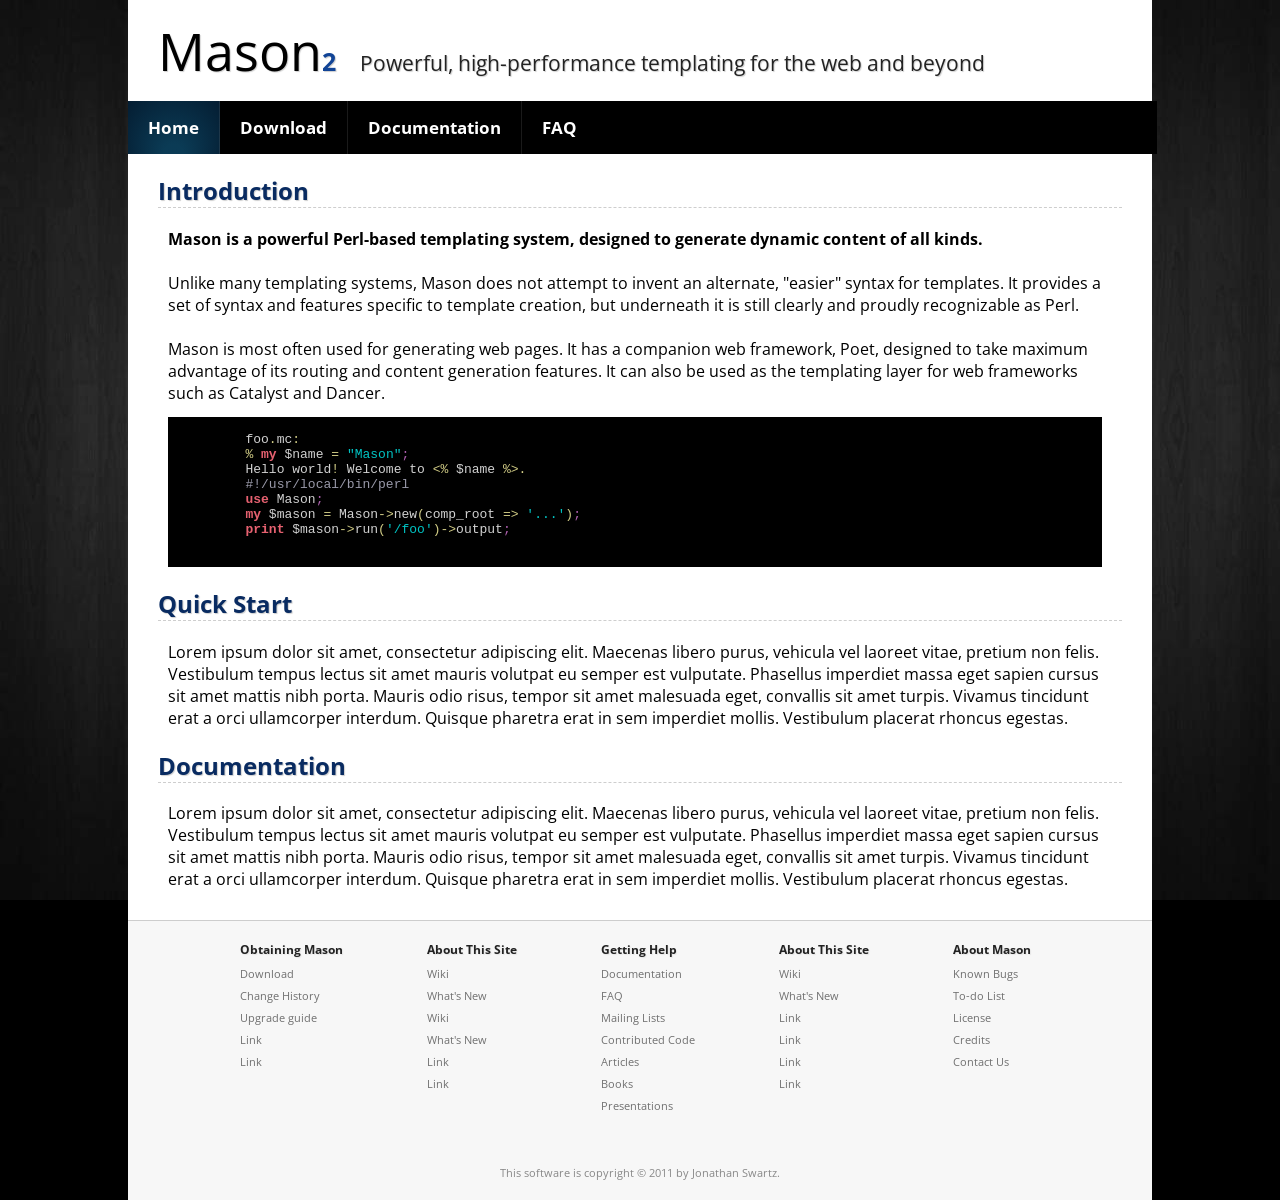
==== index.html @ 0ffcfb74 "change background image src change mozilla to have less transparency" ====
<!DOCTYPE html>
<html>
<head>
	<meta charset="utf-8">
	<title>Mason2</title>
	<link href='http://fonts.googleapis.com/css?family=Open+Sans' rel='stylesheet' type='text/css' />
	<link href="css/style.css" rel="stylesheet" type="text/css" />
	<style type="text/css">
	</style>
</head>
<body>
	<div id="background">
    	<img src="images/bg.jpg" class="stretch" alt="" />
    </div>

	<div id="container">
		<div id="header">
			<span class="logo">Mason<span>2</span></span>
			<span class="description">Powerful, high-performance templating for the web and beyond</span>
			<!--a href="/download"><img src="images/download.gif" /></a-->
		</div>

		<ul id="menu">
			<li class="first current"><a href="/">Home</a></li>
			<li><a href="/">Download</a></li>
			<li><a href="/">Documentation</a></li>
			<li><a href="/">FAQ</a></li>
		</ul>

		<div id="main">

			<h2>Introduction</h2>
			<div class="section">
				<p>
					<strong>Mason is a powerful Perl-based templating system, designed to generate dynamic content of all kinds.</strong><br /><br />
					Unlike many templating systems, Mason does not attempt to invent an alternate, "easier" syntax for templates. It provides a set of syntax and features specific to template creation, but underneath it is still clearly and proudly recognizable as Perl.<br /><br />
					Mason is most often used for generating web pages. It has a companion web framework, Poet, designed to take maximum advantage of its routing and content generation features. It can also be used as the templating layer for web frameworks such as Catalyst and Dancer.<br />
				</p>

	<pre style='color:#d1d1d1;background:#000000;'>
	foo<span style='color:#d2cd86; '>.</span>mc<span style='color:#d2cd86; '>:</span>
	<span style='color:#d2cd86; '>%</span> <span style='color:#e66170; font-weight:bold; '>my</span> $name <span style='color:#d2cd86; '>=</span> <span style='color:#00c4c4; '>"Mason"</span><span style='color:#b060b0; '>;</span>
	Hello world<span style='color:#d2cd86; '>!</span> Welcome to <span style='color:#d2cd86; '>&lt;</span><span style='color:#d2cd86; '>%</span> $name <span style='color:#d2cd86; '>%</span><span style='color:#d2cd86; '>></span><span style='color:#d2cd86; '>.</span>
	<span style='color:#9999a9; '>#!/usr/local/bin/perl</span>
	<span style='color:#e66170; font-weight:bold; '>use</span> Mason<span style='color:#b060b0; '>;</span>
	<span style='color:#e66170; font-weight:bold; '>my</span> $mason <span style='color:#d2cd86; '>=</span> Mason<span style='color:#d2cd86; '>-></span>new<span style='color:#d2cd86; '>(</span>comp_root <span style='color:#d2cd86; '>=></span> <span style='color:#00c4c4; '>'...'</span><span style='color:#d2cd86; '>)</span><span style='color:#b060b0; '>;</span>
	<span style='color:#e66170; font-weight:bold; '>print</span> $mason<span style='color:#d2cd86; '>-></span>run<span style='color:#d2cd86; '>(</span><span style='color:#00c4c4; '>'/foo'</span><span style='color:#d2cd86; '>)</span><span style='color:#d2cd86; '>-></span>output<span style='color:#b060b0; '>;</span>
	</pre>

			</div>

			<h2>Quick Start</h2>
			<div class="section">
				<p>Lorem ipsum dolor sit amet, consectetur adipiscing elit. Maecenas libero purus, vehicula vel laoreet vitae, pretium non felis. Vestibulum tempus lectus sit amet mauris volutpat eu semper est vulputate. Phasellus imperdiet massa eget sapien cursus sit amet mattis nibh porta. Mauris odio risus, tempor sit amet malesuada eget, convallis sit amet turpis. Vivamus tincidunt erat a orci ullamcorper interdum. Quisque pharetra erat in sem imperdiet mollis. Vestibulum placerat rhoncus egestas.</p>
			</div>

			<h2>Documentation</h2>
			<div class="section">
				<p>Lorem ipsum dolor sit amet, consectetur adipiscing elit. Maecenas libero purus, vehicula vel laoreet vitae, pretium non felis. Vestibulum tempus lectus sit amet mauris volutpat eu semper est vulputate. Phasellus imperdiet massa eget sapien cursus sit amet mattis nibh porta. Mauris odio risus, tempor sit amet malesuada eget, convallis sit amet turpis. Vivamus tincidunt erat a orci ullamcorper interdum. Quisque pharetra erat in sem imperdiet mollis. Vestibulum placerat rhoncus egestas.</p>
			</div>

		</div>

		<div id="footer">
			<div class="column">
				<h5>Obtaining Mason</h5>
				<ul>
					<li><a href="#">Download</a></li>
					<li><a href="#">Change History</a></li>
					<li><a href="#">Upgrade guide</a></li>
					<li><a href="#">Link</a></li>
					<li><a href="#">Link</a></li>
				</ul>
			</div>
			<div class="column">
				<h5>About This Site</h5>
				<ul>
					<li><a href="#">Wiki</a></li>
					<li><a href="#">What's New</a></li>
					<li><a href="#">Wiki</a></li>
					<li><a href="#">What's New</a></li>
					<li><a href="#">Link</a></li>
					<li><a href="#">Link</a></li>
				</ul>
			</div>
			<div class="column">
				<h5>Getting Help</h5>
				<ul>
					<li><a href="#">Documentation</a></li>
					<li><a href="#">FAQ</a></li>
					<li><a href="#">Mailing Lists</a></li>
					<li><a href="#">Contributed Code</a></li>
					<li><a href="#">Articles</a></li>
					<li><a href="#">Books</a></li>
					<li><a href="#">Presentations</a></li>
				</ul>
			</div>
			<div class="column">
				<h5>About This Site</h5>
				<ul>
					<li><a href="#">Wiki</a></li>
					<li><a href="#">What's New</a></li>
					<li><a href="#">Link</a></li>
					<li><a href="#">Link</a></li>
					<li><a href="#">Link</a></li>
					<li><a href="#">Link</a></li>
				</ul>
			</div>
			<div class="column last">
				<h5>About Mason</h5>
				<ul>
					<li><a href="#">Known Bugs</a></li>
					<li><a href="#">To-do List</a></li>
					<li><a href="#">License</a></li>
					<li><a href="#">Credits</a></li>
					<li><a href="#">Contact Us</a></li>
				</ul>
			</div>
			<div class="copyright">This software is copyright &copy; 2011 by Jonathan Swartz.</div>
		</div>
	</div>

</body>
</html>
---- css/style.css ----
html {
	height: 100%;
}
body {
	font-family: 'Open Sans', sans-serif;
	margin: 0;
	padding: 0;
	background-color: black;
	/*background: black url('../images/diag-line-20.png') repeat;*/
	/*background: black url('http://www.desktopwallpaperhd.com/wallpapers/6/1328.jpg') no-repeat center;*/
	color: black;
	height: 100%;
}
#background {
	width: 100%; 
	height: 100%; 
	position: fixed; 
	left: 0px; 
	top: 0px; 
	z-index: -1;
}
.stretch {
	width:100%;
	height:100%;
}
#container {
	width: 1024px;
	margin: auto;
	background-color: white;
	min-height: 100%;
}
#menu {
	color: white;
	background-color: black;
	list-style: none;
	font-size: 17px;
	margin:0;
	width: 1024px;
	padding-left:5px;
}
#menu li {
	display: inline-block;
	margin-left:-5px;
	padding:0;
}
#menu li a {
	display: inline-block;
	color: white;
	text-decoration: none;
	padding: 15px 20px;
	border-left: 1px solid rgba(255,255,255,0.1);  
	border-right: 1px solid rgba(0,0,0,0.1);  
}
#menu li.current a, #menu li a:hover {
	border-bottom: none;
	background: #000;
	background: -webkit-gradient(radial, 50% 100%, 10, 50% 50%, 90, from(rgba(31,169,244,.35)), to(rgba(0,28,78, .35)) );  
	background: -moz-radial-gradient(center 80px 45deg, circle cover, rgba(31,169,244,.6) 0%, rgba(0,28,78,.6) 100%);
}

#menu li.first a {
	border-left: none;
}

#header {
	padding: 15px;
	padding-left: 30px;
	text-shadow: 1px 1px 1px #cecece;
	min-width: 1050px;
}
#header img {
	float: right;
	margin-top: 6px;
	margin-right: 3px;
	border: none;
}
.logo {
	font-size: 52px;
}
.logo span {
	color: #114496;
	font-size: 25px;
	font-weight: bold;
}
.description {
	font-size: 21px;
	color: #222;
	display: inline-block;
	padding-left: 20px;
}
#main {
	padding-left: 30px;
	padding-right: 30px;
	padding-bottom: 30px;
}
h2 {
	color: #092B61;
	text-shadow: 1px 1px 1px #cecece;
	border-bottom: 1px dashed #cecece;
	font-weight: bold;
}
pre {
	padding: 15px;
}

.section {
	padding: 0px 20px 0px 10px;
}

p {
	padding: 0;
	margin: 0;
}

a {
	color: #114486;
	text-decoration: none;
	font-weight: bold;
}

a:hover {
	border-bottom: 1px dotted #114486;
}

#footer {
	background-color: #F7F7F7;
	color: black;
	padding-bottom: 20px;
	border-top: 1px #CDCDCD solid;
	text-align: center;
}

#footer a {
	color: #707070;
	font-weight: normal;
	font-size: 11px;
}

#footer a:hover {
	border-bottom: none;
	color: black;
}

#footer h5 {
	margin-bottom: 3px;
	color: #222;
	text-shadow: 1px 1px 1px #e6e6e6;
	font-weight: bold;
	font-size: 12px;
}

#footer .column {
	display: inline-block;
	vertical-align: top;
	text-align: left;
	padding-left: 80px;
}

#footer .last {
	padding-right: 90px;
}

#footer .column ul {
	list-style: none;
	padding: 0;
	margin: 0;
}

.copyright {
	width: 100%;
	font-size: 11px;
	text-align: center;
	padding-top: 50px;
	color: #888;
}
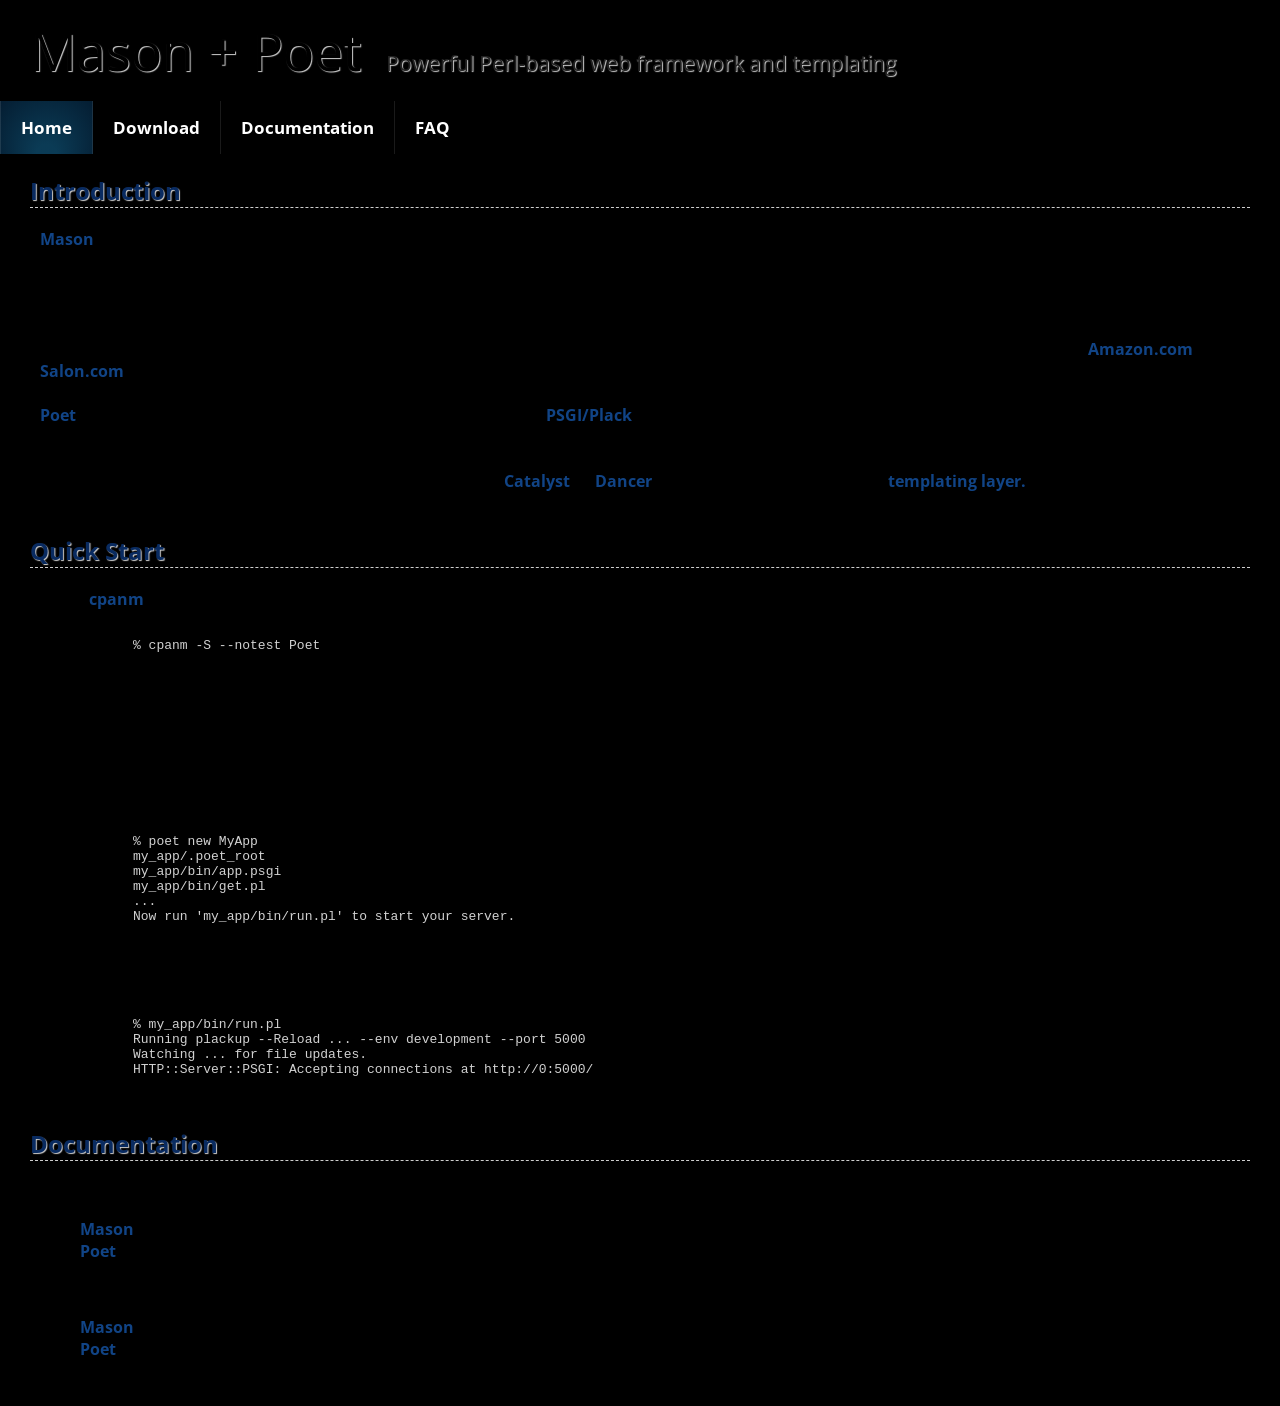
==== commit 992447bb: "fill in wording" ====
--- a/index.html
+++ b/index.html
@@ -1,127 +1,100 @@
 <!DOCTYPE html>
 <html>
-<head>
-	<meta charset="utf-8">
-	<title>Mason2</title>
-	<link href='http://fonts.googleapis.com/css?family=Open+Sans' rel='stylesheet' type='text/css' />
-	<link href="css/style.css" rel="stylesheet" type="text/css" />
-	<style type="text/css">
-	</style>
-</head>
-<body>
-	<div id="background">
-    	<img src="images/bg.jpg" class="stretch" alt="" />
+  <head>
+    <meta charset="utf-8">
+    <title>Mason2</title>
+    <link href='http://fonts.googleapis.com/css?family=Open+Sans' rel='stylesheet' type='text/css' />
+    <link href="css/style.css" rel="stylesheet" type="text/css" />
+    <style type="text/css">
+    </style>
+  </head>
+  <body>
+
+    <div id="header">
+      <span class="logo">Mason + Poet</span>
+      <span class="description">Powerful Perl-based web framework and templating</span>
     </div>
 
-	<div id="container">
-		<div id="header">
-			<span class="logo">Mason<span>2</span></span>
-			<span class="description">Powerful, high-performance templating for the web and beyond</span>
-			<!--a href="/download"><img src="images/download.gif" /></a-->
-		</div>
+    <ul id="menu">
+      <li class="current"><a href="/">Home</a></li>
+      <li><a href="/">Download</a></li>
+      <li><a href="/">Documentation</a></li>
+      <li><a href="/">FAQ</a></li>
+    </ul>
 
-		<ul id="menu">
-			<li class="first current"><a href="/">Home</a></li>
-			<li><a href="/">Download</a></li>
-			<li><a href="/">Documentation</a></li>
-			<li><a href="/">FAQ</a></li>
-		</ul>
+    <div id="main">
 
-		<div id="main">
+      <h2>Introduction</h2>
+      <div class="section">
+        <p>
+          <strong><a href="http://search.cpan.org/perldoc?Mason">Mason</a> is a powerful Perl-based templating system</strong> for generating HTML or other dynamic content.<br/><br/>
 
-			<h2>Introduction</h2>
-			<div class="section">
-				<p>
-					<strong>Mason is a powerful Perl-based templating system, designed to generate dynamic content of all kinds.</strong><br /><br />
-					Unlike many templating systems, Mason does not attempt to invent an alternate, "easier" syntax for templates. It provides a set of syntax and features specific to template creation, but underneath it is still clearly and proudly recognizable as Perl.<br /><br />
-					Mason is most often used for generating web pages. It has a companion web framework, Poet, designed to take maximum advantage of its routing and content generation features. It can also be used as the templating layer for web frameworks such as Catalyst and Dancer.<br />
-				</p>
+          Unlike many templating systems, Mason does not invent an alternate, "easier" syntax for templates. It simply lays a friendly templating syntax over the versatile and well-documented Perl language.<br/><br/>
 
-	<pre style='color:#d1d1d1;background:#000000;'>
-	foo<span style='color:#d2cd86; '>.</span>mc<span style='color:#d2cd86; '>:</span>
-	<span style='color:#d2cd86; '>%</span> <span style='color:#e66170; font-weight:bold; '>my</span> $name <span style='color:#d2cd86; '>=</span> <span style='color:#00c4c4; '>"Mason"</span><span style='color:#b060b0; '>;</span>
-	Hello world<span style='color:#d2cd86; '>!</span> Welcome to <span style='color:#d2cd86; '>&lt;</span><span style='color:#d2cd86; '>%</span> $name <span style='color:#d2cd86; '>%</span><span style='color:#d2cd86; '>></span><span style='color:#d2cd86; '>.</span>
-	<span style='color:#9999a9; '>#!/usr/local/bin/perl</span>
-	<span style='color:#e66170; font-weight:bold; '>use</span> Mason<span style='color:#b060b0; '>;</span>
-	<span style='color:#e66170; font-weight:bold; '>my</span> $mason <span style='color:#d2cd86; '>=</span> Mason<span style='color:#d2cd86; '>-></span>new<span style='color:#d2cd86; '>(</span>comp_root <span style='color:#d2cd86; '>=></span> <span style='color:#00c4c4; '>'...'</span><span style='color:#d2cd86; '>)</span><span style='color:#b060b0; '>;</span>
-	<span style='color:#e66170; font-weight:bold; '>print</span> $mason<span style='color:#d2cd86; '>-></span>run<span style='color:#d2cd86; '>(</span><span style='color:#00c4c4; '>'/foo'</span><span style='color:#d2cd86; '>)</span><span style='color:#d2cd86; '>-></span>output<span style='color:#b060b0; '>;</span>
-	</pre>
+          Mason has been around for fourteen years (originally as HTML::Mason) and has powered thousands of web sites large and small, including <a href="http://amazon.com/">Amazon.com</a> and <a href="http://salon.com/">Salon.com</a>. Mason 2 was launched in 2011.<br></br>
 
-			</div>
+          <strong><a href="http://search.cpan.org/perldoc?Poet">Poet</a> is a modern companion web framework for Mason.</strong> It uses <a href="http://plackperl.org/">PSGI/Plack</a> for server integration and a selection of best-of-breed CPAN modules for caching, logging and configuration.<br/><br/>
 
-			<h2>Quick Start</h2>
-			<div class="section">
-				<p>Lorem ipsum dolor sit amet, consectetur adipiscing elit. Maecenas libero purus, vehicula vel laoreet vitae, pretium non felis. Vestibulum tempus lectus sit amet mauris volutpat eu semper est vulputate. Phasellus imperdiet massa eget sapien cursus sit amet mattis nibh porta. Mauris odio risus, tempor sit amet malesuada eget, convallis sit amet turpis. Vivamus tincidunt erat a orci ullamcorper interdum. Quisque pharetra erat in sem imperdiet mollis. Vestibulum placerat rhoncus egestas.</p>
-			</div>
+          If you are already using another Perl web framework, such as <a href="http://search.cpan.org/perldoc?Catalyst">Catalyst</a> or <a href="http://search.cpan.org/perldoc?Dancer">Dancer</a>, Mason can also be used as its <a href="http://search.cpan.org/perldoc?Catalyst::View::Mason2">templating</a> <a href="http://search.cpan.org/perldoc?Dancer::Template::Mason2">layer.</a><br/><br/>
+        </p>
 
-			<h2>Documentation</h2>
-			<div class="section">
-				<p>Lorem ipsum dolor sit amet, consectetur adipiscing elit. Maecenas libero purus, vehicula vel laoreet vitae, pretium non felis. Vestibulum tempus lectus sit amet mauris volutpat eu semper est vulputate. Phasellus imperdiet massa eget sapien cursus sit amet mattis nibh porta. Mauris odio risus, tempor sit amet malesuada eget, convallis sit amet turpis. Vivamus tincidunt erat a orci ullamcorper interdum. Quisque pharetra erat in sem imperdiet mollis. Vestibulum placerat rhoncus egestas.</p>
-			</div>
+      </div>
 
-		</div>
+      <h2>Quick Start</h2>
+      <div class="section">
 
-		<div id="footer">
-			<div class="column">
-				<h5>Obtaining Mason</h5>
-				<ul>
-					<li><a href="#">Download</a></li>
-					<li><a href="#">Change History</a></li>
-					<li><a href="#">Upgrade guide</a></li>
-					<li><a href="#">Link</a></li>
-					<li><a href="#">Link</a></li>
-				</ul>
-			</div>
-			<div class="column">
-				<h5>About This Site</h5>
-				<ul>
-					<li><a href="#">Wiki</a></li>
-					<li><a href="#">What's New</a></li>
-					<li><a href="#">Wiki</a></li>
-					<li><a href="#">What's New</a></li>
-					<li><a href="#">Link</a></li>
-					<li><a href="#">Link</a></li>
-				</ul>
-			</div>
-			<div class="column">
-				<h5>Getting Help</h5>
-				<ul>
-					<li><a href="#">Documentation</a></li>
-					<li><a href="#">FAQ</a></li>
-					<li><a href="#">Mailing Lists</a></li>
-					<li><a href="#">Contributed Code</a></li>
-					<li><a href="#">Articles</a></li>
-					<li><a href="#">Books</a></li>
-					<li><a href="#">Presentations</a></li>
-				</ul>
-			</div>
-			<div class="column">
-				<h5>About This Site</h5>
-				<ul>
-					<li><a href="#">Wiki</a></li>
-					<li><a href="#">What's New</a></li>
-					<li><a href="#">Link</a></li>
-					<li><a href="#">Link</a></li>
-					<li><a href="#">Link</a></li>
-					<li><a href="#">Link</a></li>
-				</ul>
-			</div>
-			<div class="column last">
-				<h5>About Mason</h5>
-				<ul>
-					<li><a href="#">Known Bugs</a></li>
-					<li><a href="#">To-do List</a></li>
-					<li><a href="#">License</a></li>
-					<li><a href="#">Credits</a></li>
-					<li><a href="#">Contact Us</a></li>
-				</ul>
-			</div>
-			<div class="copyright">This software is copyright &copy; 2011 by Jonathan Swartz.</div>
-		</div>
-	</div>
+        Install <a href="http://search.cpan.org/perldoc?App::cpanminus#INSTALLATION">cpanm</a> if necessary. Then run
 
-</body>
+        <pre style='color:#d1d1d1;background:#000000;'>
+          % cpanm -S --notest Poet
+        </pre>
+
+        <p>This will install Poet and all prereqs, including Mason.<br/>
+
+          Omit the "-S" if you don't have root, in which case cpanminus will install Poet
+          and prereqs into ~/perl5.<br/>
+
+          Omit the "--notest" if you want to run all the installation tests (will take about
+          x4 as long).<br/><br/></p>
+
+        To create your initial environment:
+
+        <pre style='color:#d1d1d1;background:#000000;'>
+          % poet new MyApp
+          my_app/.poet_root
+          my_app/bin/app.psgi
+          my_app/bin/get.pl
+          ...
+          Now run 'my_app/bin/run.pl' to start your server.
+        </pre>
+
+        Then start your server:
+
+        <pre style='color:#d1d1d1;background:#000000;'>
+          % my_app/bin/run.pl
+          Running plackup --Reload ... --env development --port 5000
+          Watching ... for file updates.
+          HTTP::Server::PSGI: Accepting connections at http://0:5000/
+        </pre>
+
+      </div>
+
+      <h2>Documentation</h2>
+      <div class="section">
+        <p>On search.cpan.org:</p>
+        <ul>
+          <li><a href="http://search.cpan.org/perldoc?Mason">Mason</a></li>
+          <li><a href="http://search.cpan.org/perldoc?Poet">Poet</a></li>
+        </ul>
+        <p>On metacpan.org:</p>
+        <ul>
+          <li><a href="https://metacpan.org/module/Mason">Mason</a></li>
+          <li><a href="https://metacpan.org/module/Poet">Poet</a></li>
+        </ul>
+
+      </div>
+
+    </div>
+
+  </body>
 </html>
-
-
-
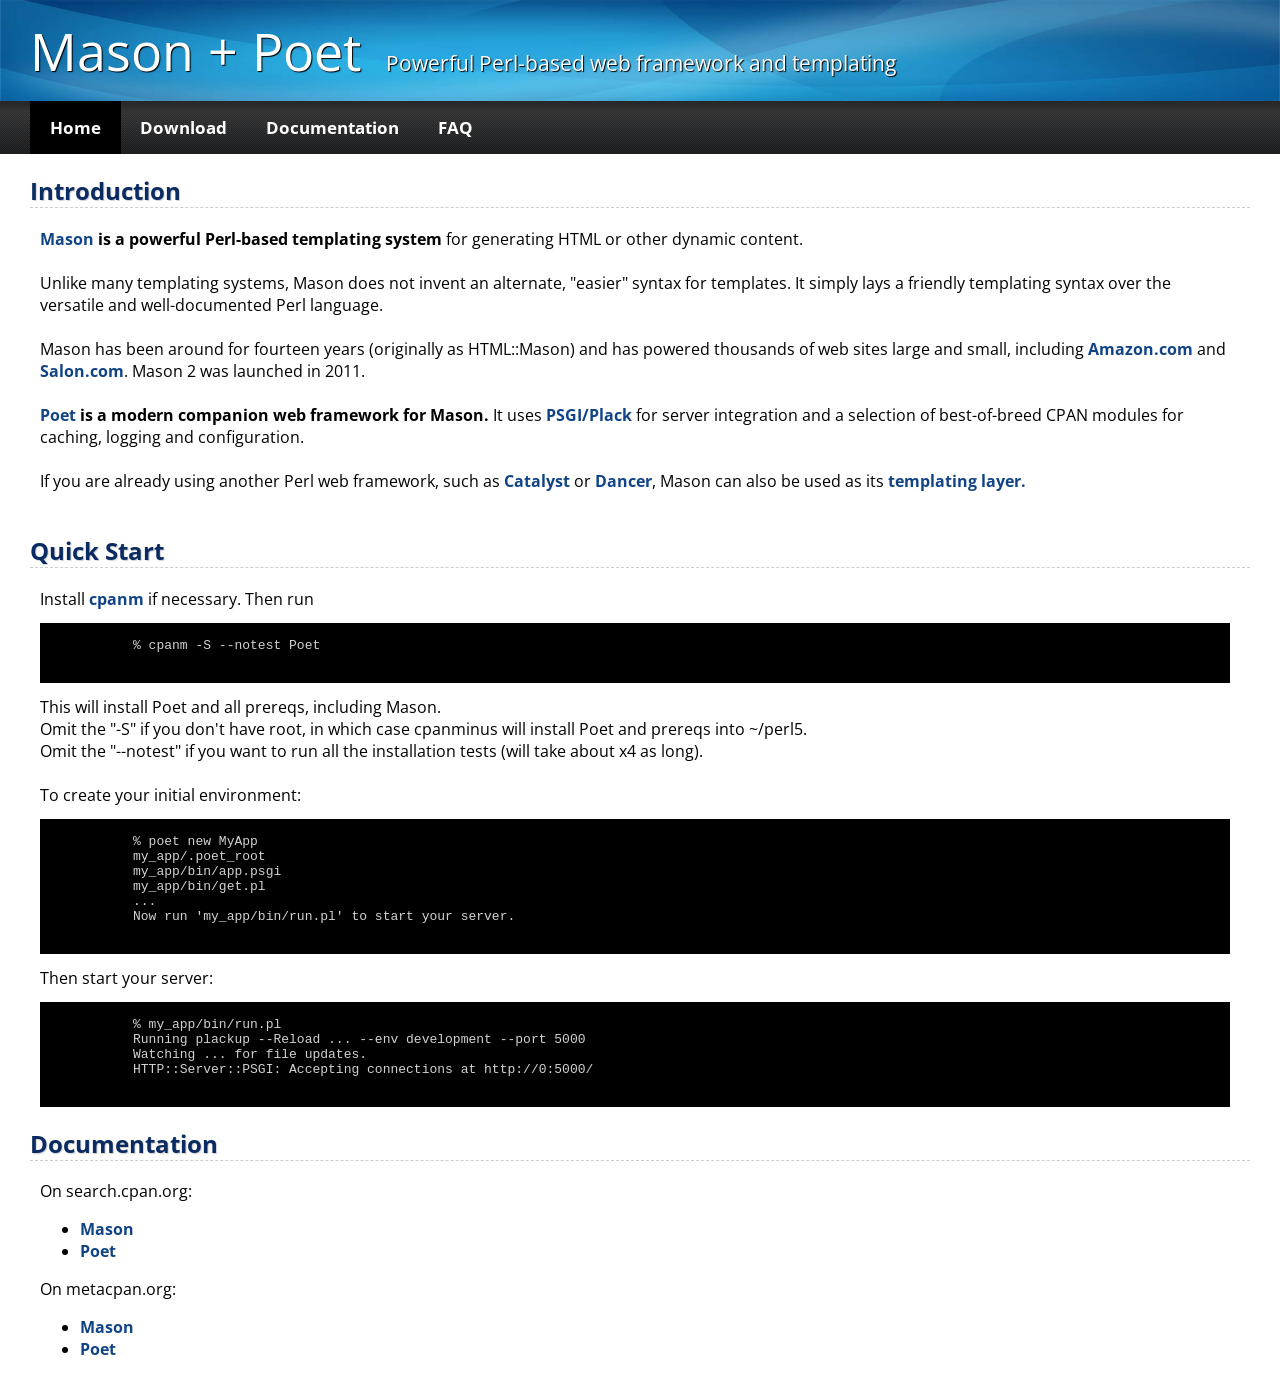
==== commit 1a037ae9: "new header, more color as requested.  we can experiment with this." ====
--- a/index.html
+++ b/index.html
@@ -11,6 +11,7 @@
   <body>
 
     <div id="header">
+      <img src="images/blue-bg.jpg" id="background" />
       <span class="logo">Mason + Poet</span>
       <span class="description">Powerful Perl-based web framework and templating</span>
     </div>
--- a/css/style.css
+++ b/css/style.css
@@ -1,42 +1,18 @@
-html {
-	height: 100%;
-}
 body {
 	font-family: 'Open Sans', sans-serif;
 	margin: 0;
 	padding: 0;
-	background-color: black;
-	/*background: black url('../images/diag-line-20.png') repeat;*/
-	/*background: black url('http://www.desktopwallpaperhd.com/wallpapers/6/1328.jpg') no-repeat center;*/
+	background-color: white;
 	color: black;
-	height: 100%;
-}
-#background {
-	width: 100%; 
-	height: 100%; 
-	position: fixed; 
-	left: 0px; 
-	top: 0px; 
-	z-index: -1;
-}
-.stretch {
-	width:100%;
-	height:100%;
-}
-#container {
-	width: 1024px;
-	margin: auto;
-	background-color: white;
-	min-height: 100%;
 }
 #menu {
 	color: white;
-	background-color: black;
+	background-color: #222;
+	background-image: url('../images/menu_bg.png');
 	list-style: none;
 	font-size: 17px;
 	margin:0;
-	width: 1024px;
-	padding-left:5px;
+	padding-left:35px;
 }
 #menu li {
 	display: inline-block;
@@ -48,25 +24,27 @@
 	color: white;
 	text-decoration: none;
 	padding: 15px 20px;
-	border-left: 1px solid rgba(255,255,255,0.1);  
-	border-right: 1px solid rgba(0,0,0,0.1);  
 }
 #menu li.current a, #menu li a:hover {
-	border-bottom: none;
-	background: #000;
-	background: -webkit-gradient(radial, 50% 100%, 10, 50% 50%, 90, from(rgba(31,169,244,.35)), to(rgba(0,28,78, .35)) );  
-	background: -moz-radial-gradient(center 80px 45deg, circle cover, rgba(31,169,244,.6) 0%, rgba(0,28,78,.6) 100%);
+	background-color: #000;
+	border: none;
 }
-
-#menu li.first a {
-	border-left: none;
-}
-
 #header {
+	position: relative;
 	padding: 15px;
 	padding-left: 30px;
-	text-shadow: 1px 1px 1px #cecece;
+	text-shadow: 1px 1px 1px black;
 	min-width: 1050px;
+	color: white;
+}
+#header #background {
+	position: absolute;
+	z-index: -1;
+	top: 0;
+	left: 0;
+	width: 100%;
+	height: 100%;
+	margin: 0;
 }
 #header img {
 	float: right;
@@ -77,21 +55,15 @@
 .logo {
 	font-size: 52px;
 }
-.logo span {
-	color: #114496;
-	font-size: 25px;
-	font-weight: bold;
-}
 .description {
 	font-size: 21px;
-	color: #222;
+	color: white;
 	display: inline-block;
 	padding-left: 20px;
 }
 #main {
 	padding-left: 30px;
 	padding-right: 30px;
-	padding-bottom: 30px;
 }
 h2 {
 	color: #092B61;
@@ -121,55 +93,3 @@
 a:hover {
 	border-bottom: 1px dotted #114486;
 }
-
-#footer {
-	background-color: #F7F7F7;
-	color: black;
-	padding-bottom: 20px;
-	border-top: 1px #CDCDCD solid;
-	text-align: center;
-}
-
-#footer a {
-	color: #707070;
-	font-weight: normal;
-	font-size: 11px;
-}
-
-#footer a:hover {
-	border-bottom: none;
-	color: black;
-}
-
-#footer h5 {
-	margin-bottom: 3px;
-	color: #222;
-	text-shadow: 1px 1px 1px #e6e6e6;
-	font-weight: bold;
-	font-size: 12px;
-}
-
-#footer .column {
-	display: inline-block;
-	vertical-align: top;
-	text-align: left;
-	padding-left: 80px;
-}
-
-#footer .last {
-	padding-right: 90px;
-}
-
-#footer .column ul {
-	list-style: none;
-	padding: 0;
-	margin: 0;
-}
-
-.copyright {
-	width: 100%;
-	font-size: 11px;
-	text-align: center;
-	padding-top: 50px;
-	color: #888;
-}
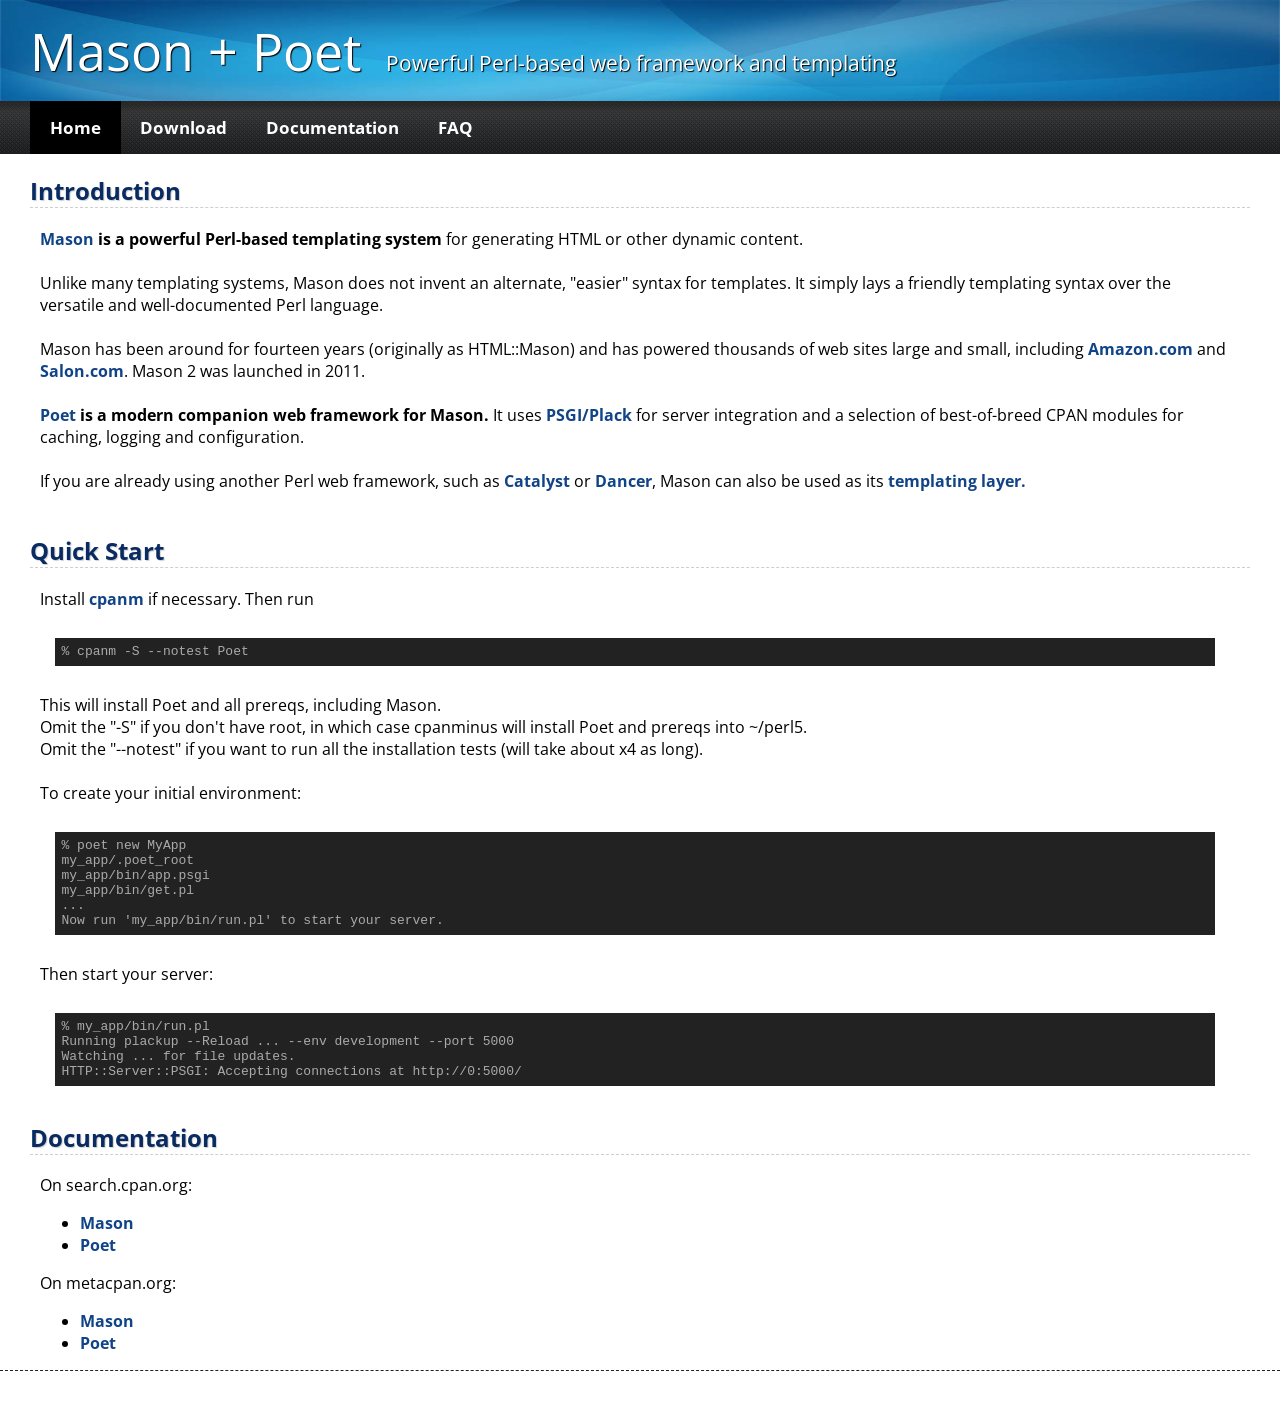
==== commit 4fbf15fb: "add highlight.js" ====
--- a/index.html
+++ b/index.html
@@ -5,8 +5,9 @@
     <title>Mason2</title>
     <link href='http://fonts.googleapis.com/css?family=Open+Sans' rel='stylesheet' type='text/css' />
     <link href="css/style.css" rel="stylesheet" type="text/css" />
-    <style type="text/css">
-    </style>
+    <link rel="stylesheet" href="css/arta.css">
+    <script src="js/highlight.pack.js"></script>
+    <script>hljs.initHighlightingOnLoad();</script>
   </head>
   <body>
 
@@ -29,7 +30,6 @@
       <div class="section">
         <p>
           <strong><a href="http://search.cpan.org/perldoc?Mason">Mason</a> is a powerful Perl-based templating system</strong> for generating HTML or other dynamic content.<br/><br/>
-
           Unlike many templating systems, Mason does not invent an alternate, "easier" syntax for templates. It simply lays a friendly templating syntax over the versatile and well-documented Perl language.<br/><br/>
 
           Mason has been around for fourteen years (originally as HTML::Mason) and has powered thousands of web sites large and small, including <a href="http://amazon.com/">Amazon.com</a> and <a href="http://salon.com/">Salon.com</a>. Mason 2 was launched in 2011.<br></br>
@@ -46,9 +46,7 @@
 
         Install <a href="http://search.cpan.org/perldoc?App::cpanminus#INSTALLATION">cpanm</a> if necessary. Then run
 
-        <pre style='color:#d1d1d1;background:#000000;'>
-          % cpanm -S --notest Poet
-        </pre>
+				<pre><code class="no-highlight">% cpanm -S --notest Poet</code></pre>
 
         <p>This will install Poet and all prereqs, including Mason.<br/>
 
@@ -60,23 +58,19 @@
 
         To create your initial environment:
 
-        <pre style='color:#d1d1d1;background:#000000;'>
-          % poet new MyApp
-          my_app/.poet_root
-          my_app/bin/app.psgi
-          my_app/bin/get.pl
-          ...
-          Now run 'my_app/bin/run.pl' to start your server.
-        </pre>
+				<pre><code class="no-highlight">% poet new MyApp
+my_app/.poet_root
+my_app/bin/app.psgi
+my_app/bin/get.pl
+...
+Now run 'my_app/bin/run.pl' to start your server.</code></pre>
 
         Then start your server:
 
-        <pre style='color:#d1d1d1;background:#000000;'>
-          % my_app/bin/run.pl
-          Running plackup --Reload ... --env development --port 5000
-          Watching ... for file updates.
-          HTTP::Server::PSGI: Accepting connections at http://0:5000/
-        </pre>
+				<pre><code class="no-highlight">% my_app/bin/run.pl
+Running plackup --Reload ... --env development --port 5000
+Watching ... for file updates.
+HTTP::Server::PSGI: Accepting connections at http://0:5000/</code></pre>
 
       </div>
 
@@ -97,5 +91,9 @@
 
     </div>
 
+    <div id="footer">
+
+    </div>
+
   </body>
 </html>
--- a/css/style.css
+++ b/css/style.css
@@ -93,3 +93,9 @@
 a:hover {
 	border-bottom: 1px dotted #114486;
 }
+
+#footer {
+	min-height: 50px;
+	border-top: 1px dashed #222;
+	color: white;
+}
--- a/css/arta.css
+++ b/css/arta.css
@@ -0,0 +1,153 @@
+/*
+Date: 17.V.2011
+Author: pumbur <pumbur@pumbur.net>
+*/
+
+pre code
+{
+  display: block; padding: 0.5em;
+  background: #222;
+}
+
+pre .profile .header *,
+pre .ini .title,
+pre .nginx .title
+{
+  color: #fff;
+}
+
+pre .comment,
+pre .javadoc,
+pre .preprocessor,
+pre .preprocessor .title,
+pre .shebang,
+pre .profile .summary,
+pre .diff,
+pre .pi,
+pre .doctype,
+pre .tag,
+pre .template_comment,
+pre .css .rules,
+pre .tex .special
+{
+  color: #444;
+}
+
+pre .string,
+pre .symbol,
+pre .diff .change,
+pre .regexp,
+pre .xml .attribute,
+pre .smalltalk .char,
+pre .xml .value,
+pre .ini .value
+{
+  color: #ffcc33;
+}
+
+pre .number,
+pre .addition
+{
+  color: #00cc66;
+}
+
+pre .built_in,
+pre .literal,
+pre .vhdl .typename,
+pre .go .constant,
+pre .go .typename,
+pre .ini .keyword,
+pre .lua .title,
+pre .perl .variable,
+pre .php .variable,
+pre .mel .variable,
+pre .django .variable,
+pre .css .funtion,
+pre .smalltalk .method,
+pre .hexcolor,
+pre .important,
+pre .flow,
+pre .inheritance,
+pre .parser3 .variable
+{
+  color: #32AAEE;
+}
+
+pre .keyword,
+pre .tag .title,
+pre .css .tag,
+pre .css .class,
+pre .css .id,
+pre .css .pseudo,
+pre .css .attr_selector,
+pre .lisp .title,
+pre .winutils,
+pre .tex .command,
+pre .request,
+pre .status
+{
+  color: #6644aa;
+}
+
+pre .title,
+pre .ruby .constant,
+pre .vala .constant,
+pre .parent,
+pre .deletion,
+pre .template_tag,
+pre .css .keyword,
+pre .objectivec .class .id,
+pre .smalltalk .class,
+pre .lisp .keyword,
+pre .apache .tag,
+pre .nginx .variable,
+pre .envvar,
+pre .bash .variable,
+pre .go .built_in,
+pre .vbscript .built_in,
+pre .lua .built_in,
+pre .rsl .built_in,
+pre .tail,
+pre .avrasm .label,
+pre .tex .formula,
+pre .tex .formula *
+{
+  color: #bb1166;
+}
+
+pre .yardoctag,
+pre .phpdoc,
+pre .profile .header,
+pre .ini .title,
+pre .apache .tag,
+pre .parser3 .title
+{
+  font-weight: bold;
+}
+
+pre .coffeescript .javascript,
+pre .xml .javascript,
+pre .xml .css,
+pre .xml .cdata
+{
+  opacity: 0.6;
+}
+
+pre code,
+pre .javascript,
+pre .css,
+pre .xml,
+pre .subst,
+pre .diff .chunk,
+pre .css .value,
+pre .css .attribute,
+pre .lisp .string,
+pre .lisp .number,
+pre .tail .params,
+pre .container,
+pre .haskell *,
+pre .erlang *,
+pre .erlang_repl *
+{
+  color: #aaa;
+}
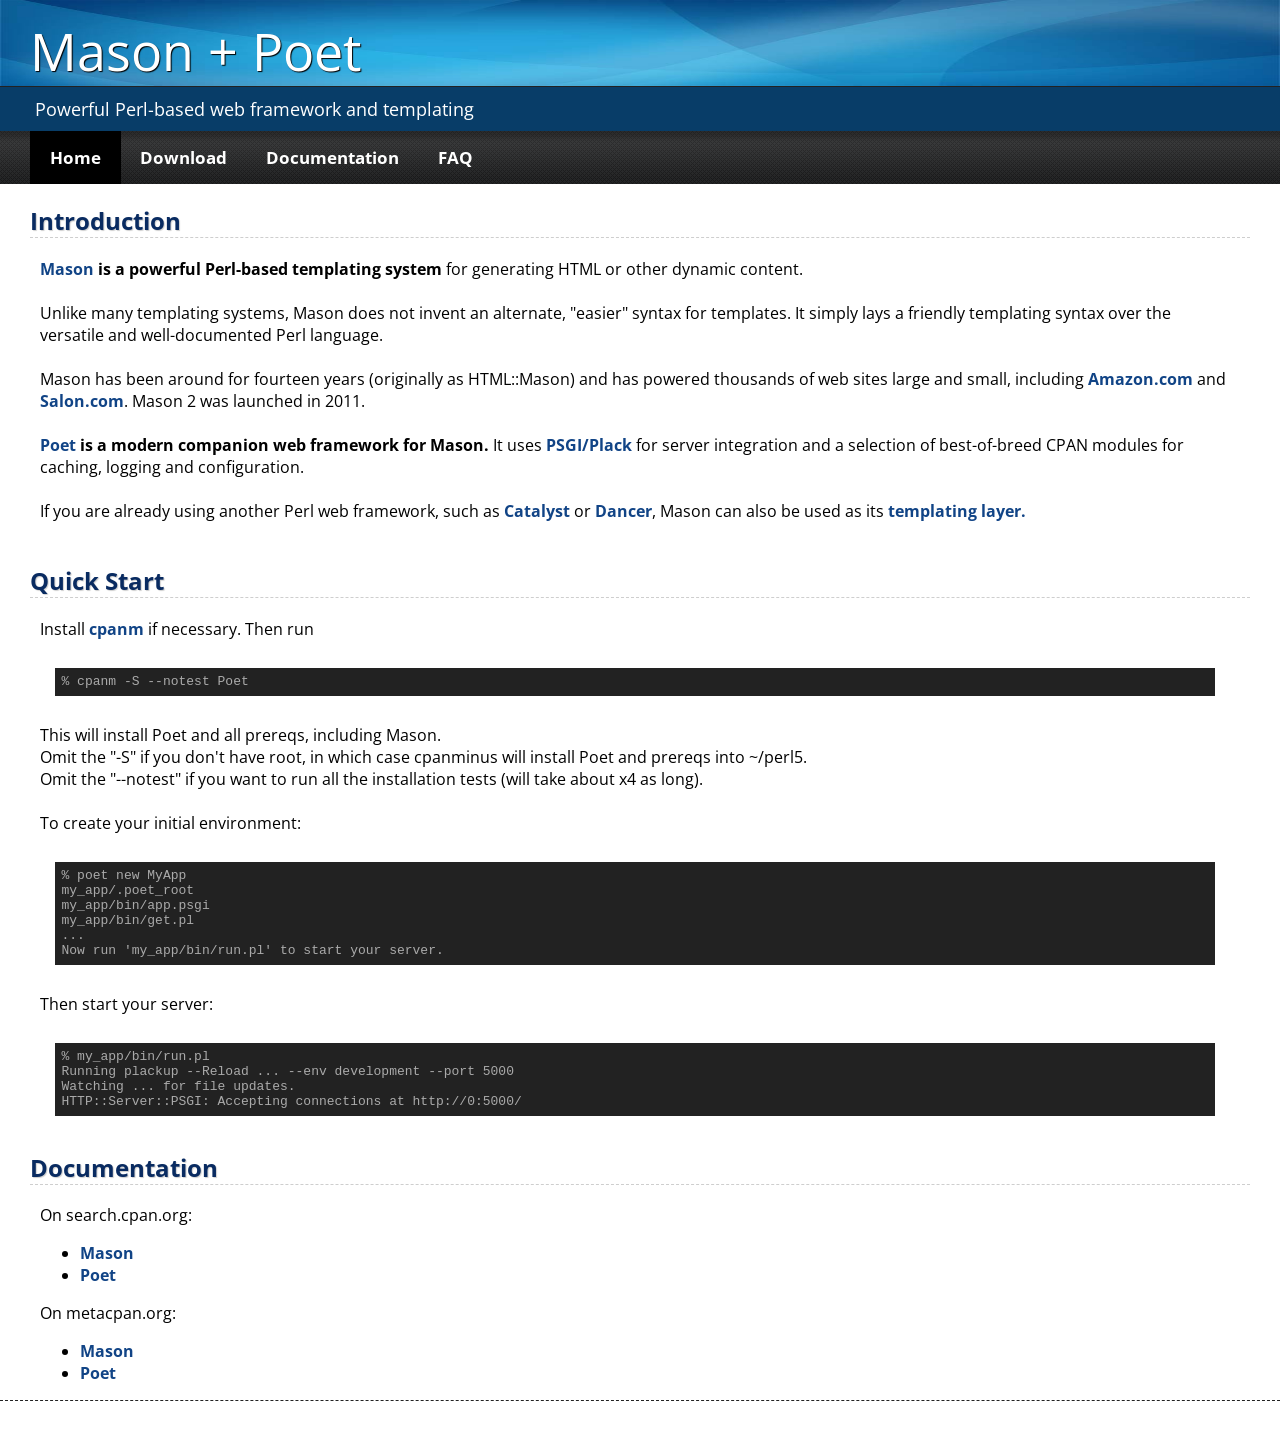
==== commit c99db760: "add sub header" ====
--- a/index.html
+++ b/index.html
@@ -14,6 +14,9 @@
     <div id="header">
       <img src="images/blue-bg.jpg" id="background" />
       <span class="logo">Mason + Poet</span>
+    </div>
+
+    <div id="sub-header">
       <span class="description">Powerful Perl-based web framework and templating</span>
     </div>
 
--- a/css/style.css
+++ b/css/style.css
@@ -36,6 +36,7 @@
 	text-shadow: 1px 1px 1px black;
 	min-width: 1050px;
 	color: white;
+	padding-bottom: 0;
 }
 #header #background {
 	position: absolute;
@@ -99,3 +100,14 @@
 	border-top: 1px dashed #222;
 	color: white;
 }
+
+#sub-header {
+	background-color: #083d68;
+	padding-left: 15px;
+	padding-top: 10px;
+	padding-bottom: 10px;
+	border-top: 1px solid #222;
+}
+#sub-header .description {
+	font-size: 18px;
+}
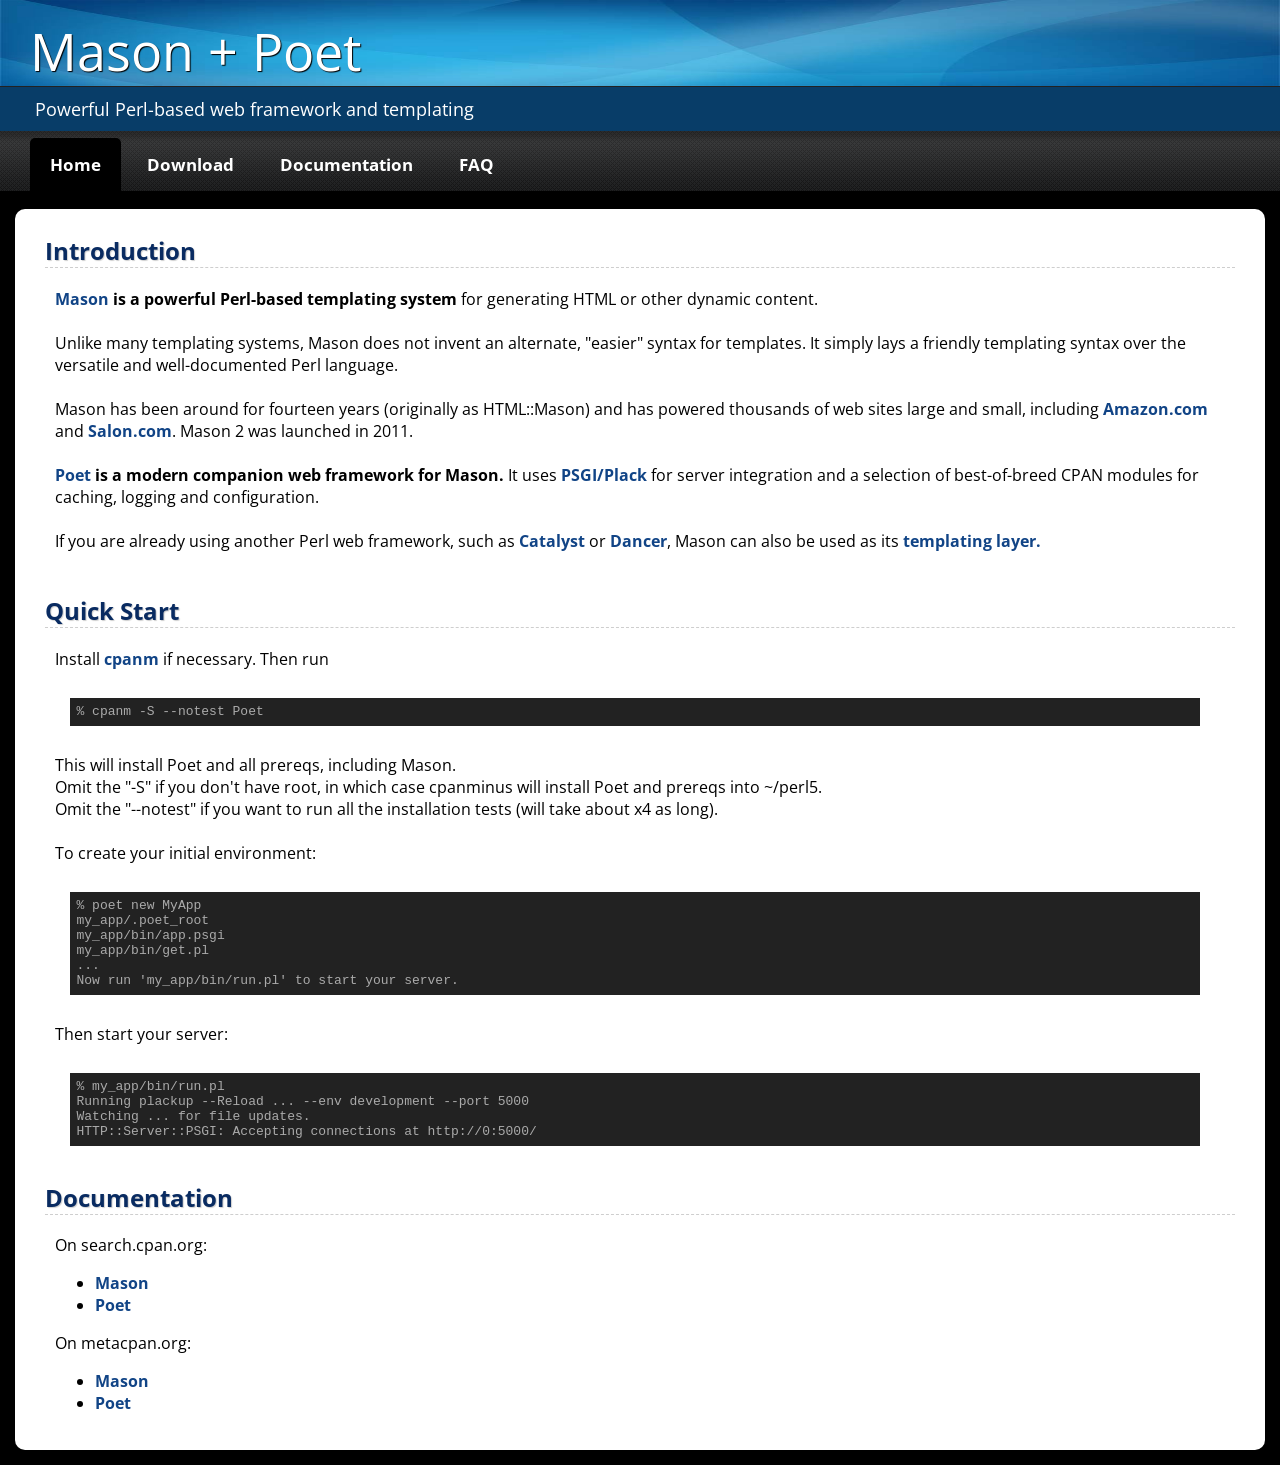
==== commit 84e62488: "bolder colors and tweaks" ====
--- a/index.html
+++ b/index.html
@@ -28,6 +28,7 @@
     </ul>
 
     <div id="main">
+			<div class="inner">
 
       <h2>Introduction</h2>
       <div class="section">
@@ -92,10 +93,7 @@
 
       </div>
 
-    </div>
-
-    <div id="footer">
-
+			</div>
     </div>
 
   </body>
--- a/css/style.css
+++ b/css/style.css
@@ -24,9 +24,22 @@
 	color: white;
 	text-decoration: none;
 	padding: 15px 20px;
+	-webkit-border-top-left-radius: 5px;
+	-webkit-border-top-right-radius: 5px;
+	-moz-border-radius-topleft: 5px;
+	-moz-border-radius-topright: 5px;
+	border-top-left-radius: 5px;
+	border-top-right-radius: 5px;
+	margin-right: 7px;
+	margin-top: 7px;
 }
-#menu li.current a, #menu li a:hover {
+#menu li.current a {
 	background-color: #000;
+	border: none;
+}
+#menu li a:hover {
+	background-color: #000;
+	background-color: ##083D68;
 	border: none;
 }
 #header {
@@ -63,8 +76,17 @@
 	padding-left: 20px;
 }
 #main {
-	padding-left: 30px;
-	padding-right: 30px;
+	padding: 15px;
+	padding-top: 18px;
+	background-color: black;
+}
+
+#main .inner {
+	padding: 5px 30px 20px 30px;
+	background-color: white;
+	-webkit-border-radius: 10px;
+	-moz-border-radius: 10px;
+	border-radius: 10px;
 }
 h2 {
 	color: #092B61;
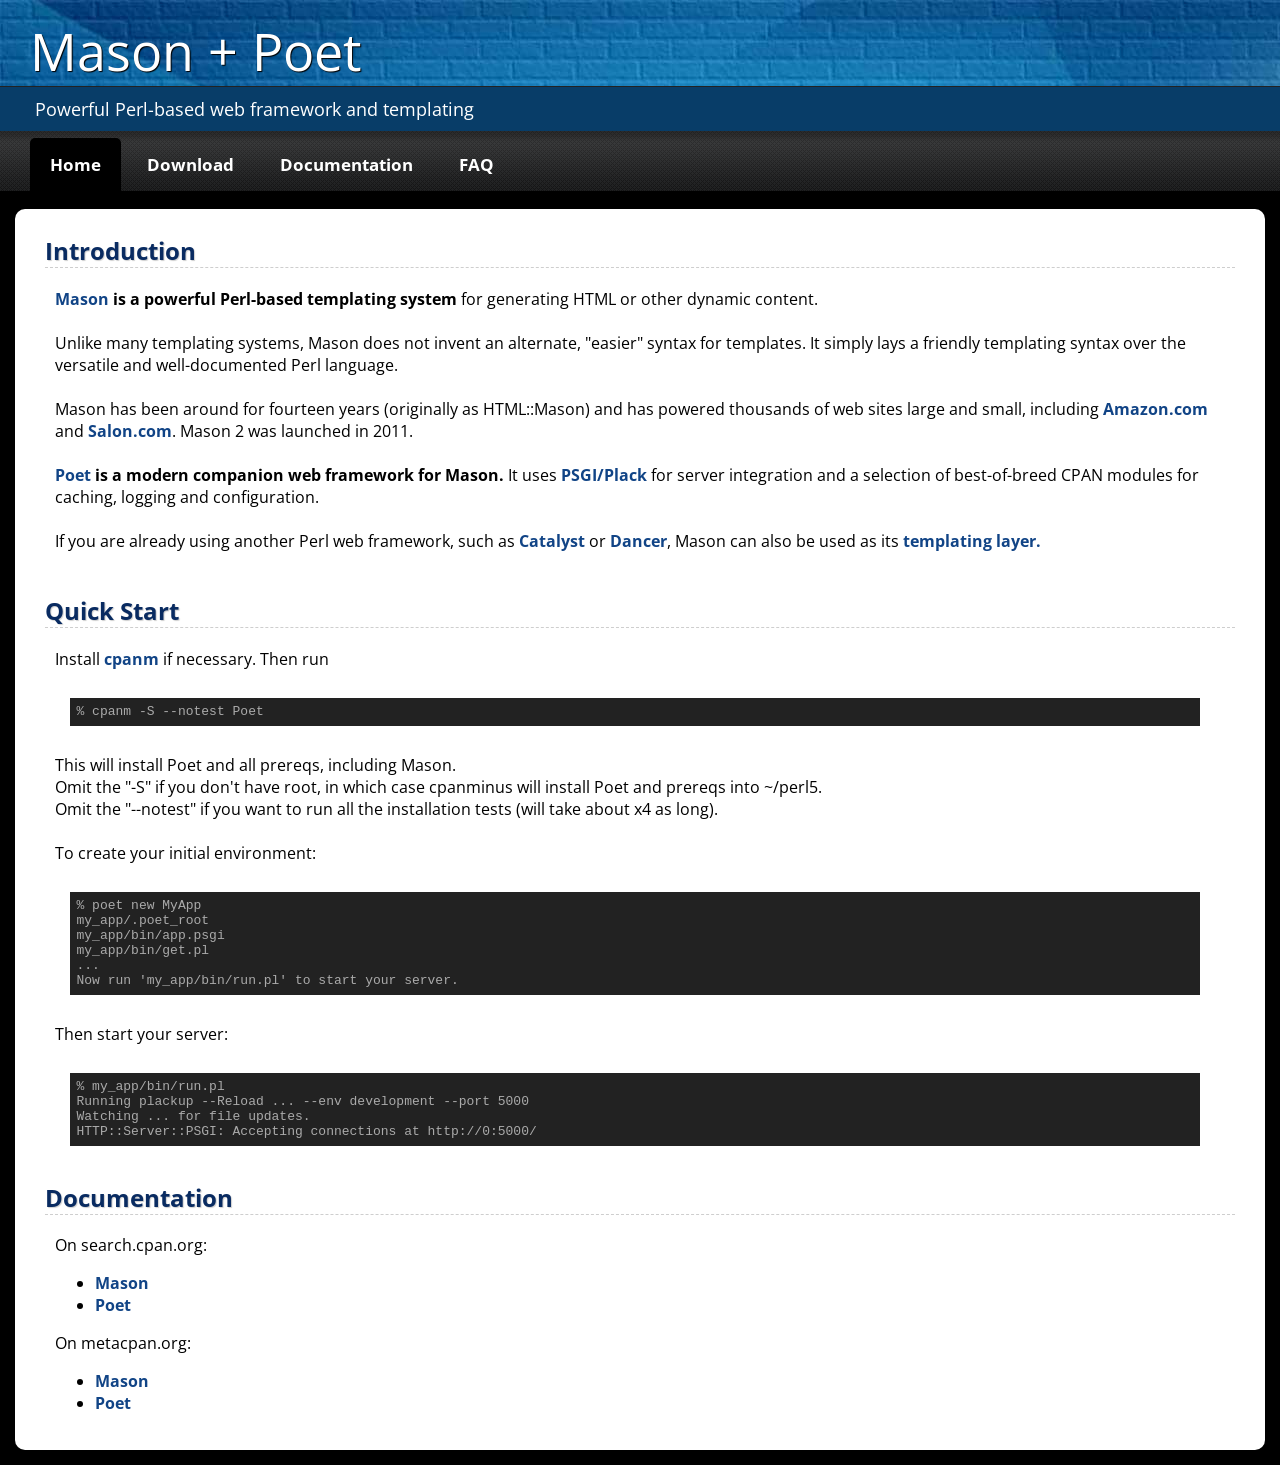
==== commit f7d1dccd: "added brick texture" ====
--- a/index.html
+++ b/index.html
@@ -12,7 +12,8 @@
   <body>
 
     <div id="header">
-      <img src="images/blue-bg.jpg" id="background" />
+      <!--img src="images/blue-bg.jpg" id="background" /-->
+      <img src="images/brick-bg.jpg" id="background" />
       <span class="logo">Mason + Poet</span>
     </div>
 
--- a/css/style.css
+++ b/css/style.css
@@ -50,15 +50,15 @@
 	min-width: 1050px;
 	color: white;
 	padding-bottom: 0;
+	background-color: black;
+	background-image: url('../images/brick-blue-bg.jpg');
 }
 #header #background {
 	position: absolute;
 	z-index: -1;
 	top: 0;
-	left: 0;
-	width: 100%;
-	height: 100%;
-	margin: 0;
+	margin: auto;
+	display: none;
 }
 #header img {
 	float: right;
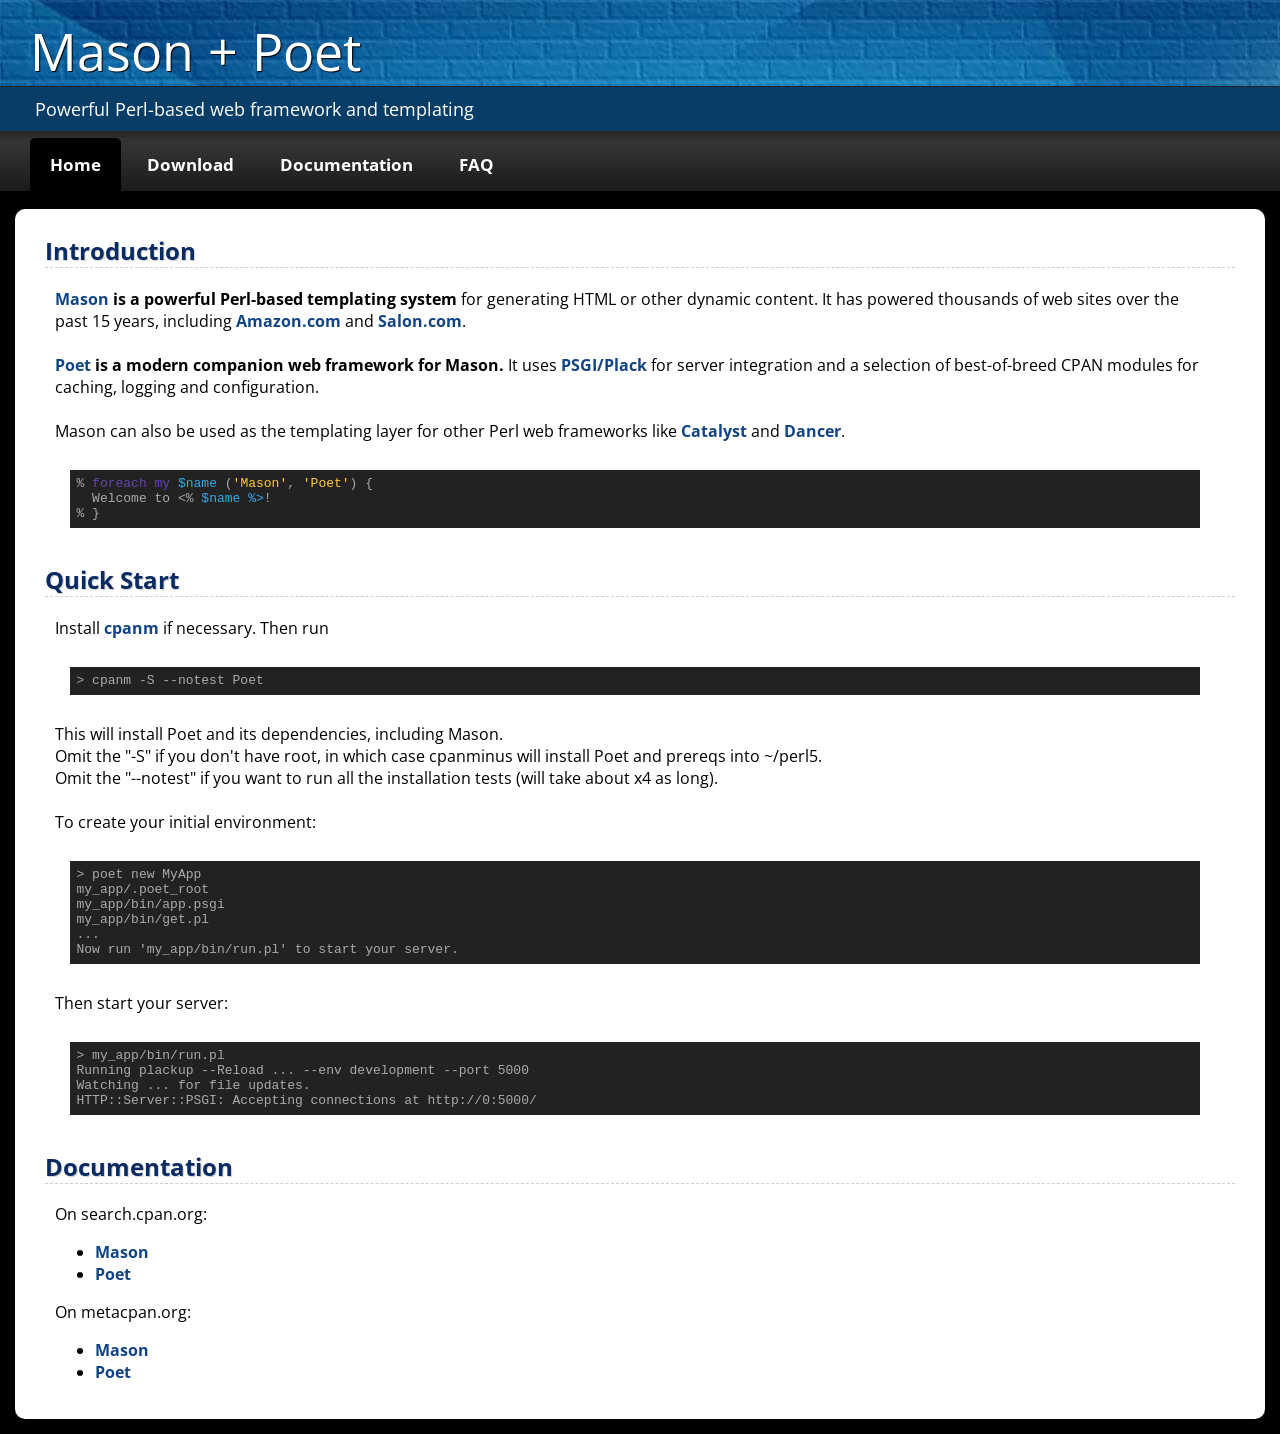
==== commit 8b17ed0a: "tweaks" ====
--- a/index.html
+++ b/index.html
@@ -29,72 +29,71 @@
     </ul>
 
     <div id="main">
-			<div class="inner">
+      <div class="inner">
 
-      <h2>Introduction</h2>
-      <div class="section">
-        <p>
-          <strong><a href="http://search.cpan.org/perldoc?Mason">Mason</a> is a powerful Perl-based templating system</strong> for generating HTML or other dynamic content.<br/><br/>
-          Unlike many templating systems, Mason does not invent an alternate, "easier" syntax for templates. It simply lays a friendly templating syntax over the versatile and well-documented Perl language.<br/><br/>
+        <h2>Introduction</h2>
+        <div class="section">
+          <p>
+            <strong><a href="https://metacpan.org/module/Mason">Mason</a> is a powerful Perl-based templating system</strong> for generating HTML or other dynamic content. It has powered thousands of web sites over the past 15 years, including <a href="http://www.amazon.com/">Amazon.com</a> and <a href="http://www.salon.com/">Salon.com</a>.<br></br>
 
-          Mason has been around for fourteen years (originally as HTML::Mason) and has powered thousands of web sites large and small, including <a href="http://amazon.com/">Amazon.com</a> and <a href="http://salon.com/">Salon.com</a>. Mason 2 was launched in 2011.<br></br>
+            <strong><a href="https://metacpan.org/module/Poet">Poet</a> is a modern companion web framework for Mason.</strong> It uses <a href="http://plackperl.org/">PSGI/Plack</a> for server integration and a selection of best-of-breed CPAN modules for caching, logging and configuration.<br/><br/>
 
-          <strong><a href="http://search.cpan.org/perldoc?Poet">Poet</a> is a modern companion web framework for Mason.</strong> It uses <a href="http://plackperl.org/">PSGI/Plack</a> for server integration and a selection of best-of-breed CPAN modules for caching, logging and configuration.<br/><br/>
+            Mason can also be used as the templating layer for other Perl web frameworks like <a href="http://metacpan.org/module/Catalyst::View::Mason2">Catalyst</a> and <a href="http://metacpan.org/module/Dancer::Template::Mason2">Dancer</a>.<br/>
 
-          If you are already using another Perl web framework, such as <a href="http://search.cpan.org/perldoc?Catalyst">Catalyst</a> or <a href="http://search.cpan.org/perldoc?Dancer">Dancer</a>, Mason can also be used as its <a href="http://search.cpan.org/perldoc?Catalyst::View::Mason2">templating</a> <a href="http://search.cpan.org/perldoc?Dancer::Template::Mason2">layer.</a><br/><br/>
-        </p>
+	  <pre><code>% foreach my $name ('Mason', 'Poet') {
+  Welcome to <% $name %>!
+% }              
+</pre></code>
+        </div>
 
-      </div>
+        <h2>Quick Start</h2>
+        <div class="section">
 
-      <h2>Quick Start</h2>
-      <div class="section">
+          Install <a href="https://metacpan.org/module/App::cpanminus#INSTALLATION">cpanm</a> if necessary. Then run
 
-        Install <a href="http://search.cpan.org/perldoc?App::cpanminus#INSTALLATION">cpanm</a> if necessary. Then run
+	  <pre><code class="no-highlight">&gt; cpanm -S --notest Poet</code></pre>
 
-				<pre><code class="no-highlight">% cpanm -S --notest Poet</code></pre>
+          <p>This will install Poet and its dependencies, including Mason.<br/>
 
-        <p>This will install Poet and all prereqs, including Mason.<br/>
+            Omit the "-S" if you don't have root, in which case cpanminus will install Poet
+            and prereqs into ~/perl5.<br/>
 
-          Omit the "-S" if you don't have root, in which case cpanminus will install Poet
-          and prereqs into ~/perl5.<br/>
+            Omit the "--notest" if you want to run all the installation tests (will take about
+            x4 as long).<br/><br/></p>
 
-          Omit the "--notest" if you want to run all the installation tests (will take about
-          x4 as long).<br/><br/></p>
+          To create your initial environment:
 
-        To create your initial environment:
-
-				<pre><code class="no-highlight">% poet new MyApp
+	  <pre><code class="no-highlight">&gt; poet new MyApp
 my_app/.poet_root
 my_app/bin/app.psgi
 my_app/bin/get.pl
 ...
 Now run 'my_app/bin/run.pl' to start your server.</code></pre>
 
-        Then start your server:
+          Then start your server:
 
-				<pre><code class="no-highlight">% my_app/bin/run.pl
+	  <pre><code class="no-highlight">&gt; my_app/bin/run.pl
 Running plackup --Reload ... --env development --port 5000
 Watching ... for file updates.
 HTTP::Server::PSGI: Accepting connections at http://0:5000/</code></pre>
+        </div>
+
+        <h2>Documentation</h2>
+        <div class="section">
+          <p>On search.cpan.org:</p>
+          <ul>
+            <li><a href="http://search.cpan.org/perldoc?Mason">Mason</a></li>
+            <li><a href="http://search.cpan.org/perldoc?Poet">Poet</a></li>
+          </ul>
+          <p>On metacpan.org:</p>
+          <ul>
+            <li><a href="https://metacpan.org/module/Mason">Mason</a></li>
+            <li><a href="https://metacpan.org/module/Poet">Poet</a></li>
+          </ul>
+
+        </div>
 
       </div>
-
-      <h2>Documentation</h2>
-      <div class="section">
-        <p>On search.cpan.org:</p>
-        <ul>
-          <li><a href="http://search.cpan.org/perldoc?Mason">Mason</a></li>
-          <li><a href="http://search.cpan.org/perldoc?Poet">Poet</a></li>
-        </ul>
-        <p>On metacpan.org:</p>
-        <ul>
-          <li><a href="https://metacpan.org/module/Mason">Mason</a></li>
-          <li><a href="https://metacpan.org/module/Poet">Poet</a></li>
-        </ul>
-
-      </div>
-
-			</div>
     </div>
 
   </body>
